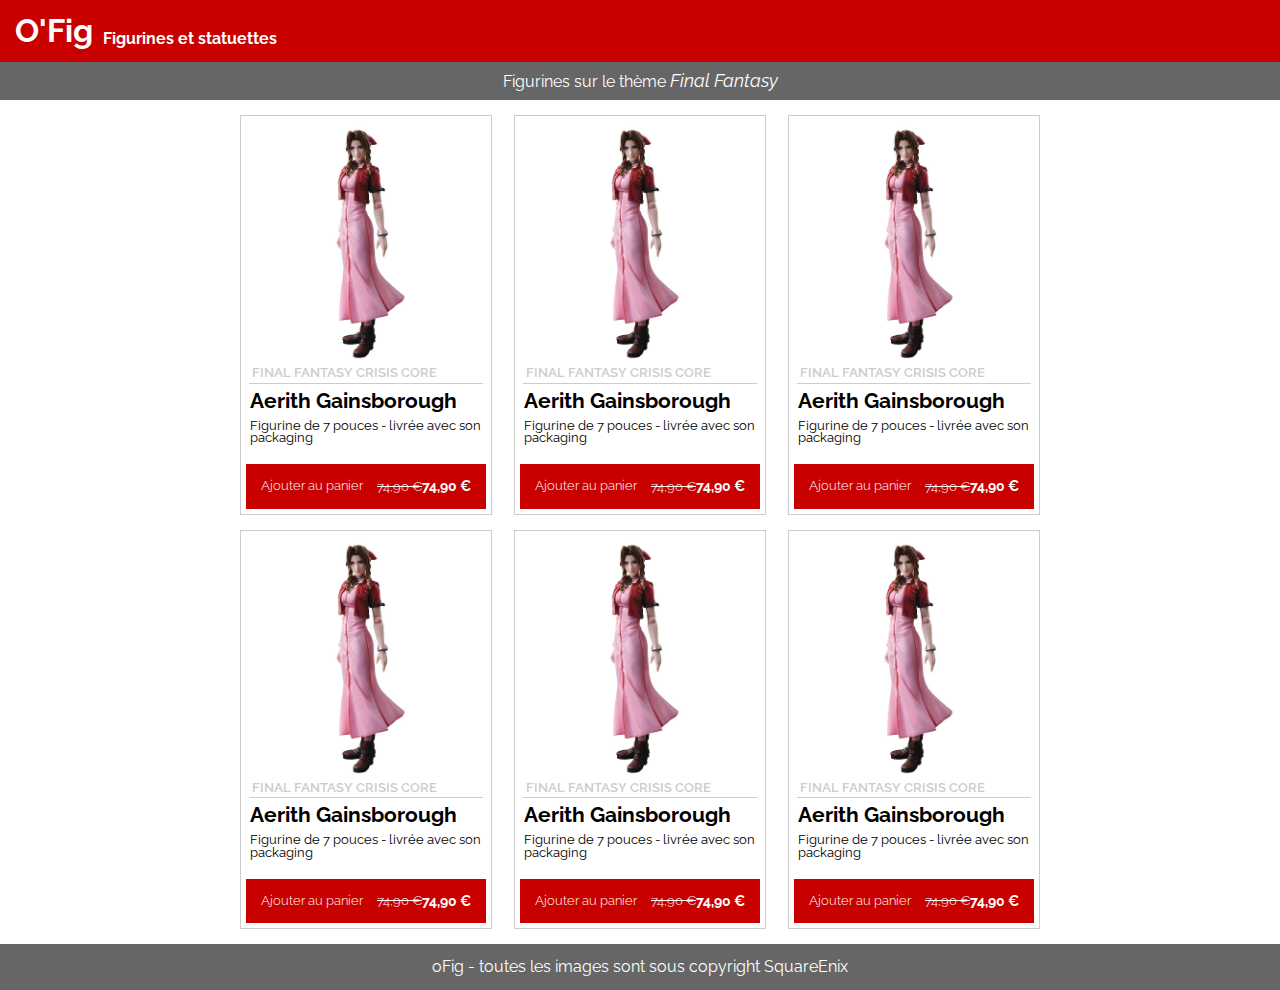
==== html/index.html @ c8d0622c "commit" ====
<!DOCTYPE html>
<html lang="en">
<head>
    <meta charset="UTF-8">
    <meta http-equiv="X-UA-Compatible" content="IE=edge">
    <meta name="viewport" content="width=device-width, initial-scale=1.0">
    <link rel="preconnect" href="https://fonts.googleapis.com">
    <link rel="preconnect" href="https://fonts.gstatic.com" crossorigin>
    <link href="https://fonts.googleapis.com/css2?family=Raleway:ital,wght@0,100;0,200;0,300;0,400;0,500;0,600;0,700;0,800;0,900;1,100;1,200;1,300;1,400;1,500;1,600;1,700;1,800;1,900&display=swap" rel="stylesheet">
    <link rel="stylesheet" href="../css/reset.css">
    <link rel="stylesheet" href="../css/styles.css">

    <title>Document</title>
</head>
<body>
    <header class="header">
        <div class="header__title-container">
            <h1 class="header__title">O'Fig</h1>
            <h2 class="header__subtitle">Figurines et statuettes</h2>
        </div>

        <div class="header__theme-container">
            <h2 class="header__theme-title">Figurines sur le thème <span class="header__theme-title-franchise">Final Fantasy</span> </h2>
        </div>
    </header>

    <main class="container product-list">
        <article class="product-list__item">
            <img src="../images/aerith.png" alt="Aerith Gainsborough" class="product-list__item-img">
            <h3 class="product-list__item-saga">Final Fantasy Crisis Core</h3>
            <h2 class="product-list__item-title">Aerith Gainsborough</h2>
            <p class="product-list__item-description">Figurine de 7 pouces - livrée avec son packaging</p>
            <a href="#" class="product-list__item-add-to-cart">
                <span class="product-list__item-add-to-cart-label">Ajouter au panier</span>
                <span class="product-list__item-price">
                    <span class="product-list__item-price-label--strike">74,90 €</span>
                    <span class="product-list__item-price-label">74,90 €</span>
                </span>
            </a>
        
        </article>

        <article class="product-list__item">
            <img src="../images/aerith.png" alt="Aerith Gainsborough" class="product-list__item-img">
            <h3 class="product-list__item-saga">Final Fantasy Crisis Core</h3>
            <h2 class="product-list__item-title">Aerith Gainsborough</h2>
            <p class="product-list__item-description">Figurine de 7 pouces - livrée avec son packaging</p>
            <a href="#" class="product-list__item-add-to-cart">
                <span class="product-list__item-add-to-cart-label">Ajouter au panier</span>
                <span class="product-list__item-price">
                    <span class="product-list__item-price-label--strike">74,90 €</span>
                    <span class="product-list__item-price-label">74,90 €</span>
                </span>
            </a>
        
        </article>

        <article class="product-list__item">
            <img src="../images/aerith.png" alt="Aerith Gainsborough" class="product-list__item-img">
            <h3 class="product-list__item-saga">Final Fantasy Crisis Core</h3>
            <h2 class="product-list__item-title">Aerith Gainsborough</h2>
            <p class="product-list__item-description">Figurine de 7 pouces - livrée avec son packaging</p>
            <a href="#" class="product-list__item-add-to-cart">
                <span class="product-list__item-add-to-cart-label">Ajouter au panier</span>
                <span class="product-list__item-price">
                    <span class="product-list__item-price-label--strike">74,90 €</span>
                    <span class="product-list__item-price-label">74,90 €</span>
                </span>
            </a>
        
        </article>

        <article class="product-list__item">
            <img src="../images/aerith.png" alt="Aerith Gainsborough" class="product-list__item-img">
            <h3 class="product-list__item-saga">Final Fantasy Crisis Core</h3>
            <h2 class="product-list__item-title">Aerith Gainsborough</h2>
            <p class="product-list__item-description">Figurine de 7 pouces - livrée avec son packaging</p>
            <a href="#" class="product-list__item-add-to-cart">
                <span class="product-list__item-add-to-cart-label">Ajouter au panier</span>
                <span class="product-list__item-price">
                    <span class="product-list__item-price-label--strike">74,90 €</span>
                    <span class="product-list__item-price-label">74,90 €</span>
                </span>
            </a>
        
        </article>

        <article class="product-list__item">
            <img src="../images/aerith.png" alt="Aerith Gainsborough" class="product-list__item-img">
            <h3 class="product-list__item-saga">Final Fantasy Crisis Core</h3>
            <h2 class="product-list__item-title">Aerith Gainsborough</h2>
            <p class="product-list__item-description">Figurine de 7 pouces - livrée avec son packaging</p>
            <a href="#" class="product-list__item-add-to-cart">
                <span class="product-list__item-add-to-cart-label">Ajouter au panier</span>
                <span class="product-list__item-price">
                    <span class="product-list__item-price-label--strike">74,90 €</span>
                    <span class="product-list__item-price-label">74,90 €</span>
                </span>
            </a>
        
        </article>

        <article class="product-list__item">
            <img src="../images/aerith.png" alt="Aerith Gainsborough" class="product-list__item-img">
            <h3 class="product-list__item-saga">Final Fantasy Crisis Core</h3>
            <h2 class="product-list__item-title">Aerith Gainsborough</h2>
            <p class="product-list__item-description">Figurine de 7 pouces - livrée avec son packaging</p>
            <a href="#" class="product-list__item-add-to-cart">
                <span class="product-list__item-add-to-cart-label">Ajouter au panier</span>
                <span class="product-list__item-price">
                    <span class="product-list__item-price-label--strike">74,90 €</span>
                    <span class="product-list__item-price-label">74,90 €</span>
                </span>
            </a>
        
        </article>

    </main>

    <footer class="footer">
        oFig - toutes les images sont sous copyright SquareEnix
    </footer>
</body>
</html>
---- css/styles.css ----
:root {
    --main-accent-color: #c80000;
    --main-gray-color: #666;
    --main-lightgray-color: #ccc;
}

body {
    font-family: 'Raleway', sans-serif;
}

/* Header  */

.header {
    color: #fff;
}

.header__title-container {
    background-color: var(--main-accent-color);
    padding: 15px;

    display: flex;
    align-items: flex-end;
}

.header__title {
    font-weight: bold;
    font-size: 2rem;
} 

.header__subtitle {
    margin-left: 10px;
    font-weight: bold;
}

.header__theme-container {
    background-color: var(--main-gray-color);
    padding: 10px;
    display: flex;
    justify-content: center;
}

.header__theme-title-franchise {
    font-style: italic;
    font-size: 1.1rem;
}

/* Main index  */

.container {
    width: 800px;
    margin: 15px auto;
}

.product-list {
    display: flex;
    flex-wrap: wrap;
    justify-content: space-between;
    row-gap: 15px;
    column-gap: 0px;
    /* gap: 10px; */
}

.product-list__item {
    display: flex;
    flex-direction: column;
    width: 30%;
    border: 1px solid var(--main-lightgray-color);
    padding: 5px;
} 

.product-list__item-img {
    width: 100%;
}

.product-list__item-saga {
    color: var(--main-lightgray-color);
    font-weight:600;
    font-size: 0.8rem;
    text-transform: uppercase;
    border-bottom: 1px solid var(--main-lightgray-color);
    padding: 3px;
    margin: 3px;
}

.product-list__item-title {
    font-weight: bold;
    font-size: 1.3rem;
    margin: 4px;
}

.product-list__item-description {
    font-size: 0.8rem;
    margin: 4px;
}

.product-list__item-add-to-cart {
    background-color: var(--main-accent-color);
    color: #fff;
    text-decoration: none;
    padding: 15px;
    display: flex;
    justify-content: space-between;
    margin-top: 15px;
    align-items: center;
}

.product-list__item-add-to-cart-label {
    font-size: 0.8rem;
    font-weight:300;
}

.product-list__item-price {
    display:flex;
    align-items: flex-end;
}

.product-list__item-price-label {
    font-size: 0.9rem;
    font-weight: bold;
}

.product-list__item-price-label--strike {
    font-weight:300;
    font-size: 0.8rem;
    text-decoration:line-through;
}

/* Main cart.html */

.cart-main {
    height: 80vh;
    width: 75%;
    margin: 15px auto;
}

.cart-main__promo-aside {
    position: fixed;
    writing-mode: vertical-lr;
    text-orientation: upright;
    background-color: var(--main-accent-color);
    border-radius: 0 10px 10px 0;
    color: white;
    padding: 10px 5px;
    font-weight: bold;
    left: 0;
}

.cart-main__form {
    display: flex;
    flex-direction: column;
    gap: 20px;
}

.form__delivery-options {
    display: flex;
    flex-direction: column;
    padding: 10px 10px 30px 10px;
    margin: 10px 0;
    border-bottom: 1px solid #ccbcbc;
    gap: 32px;
}

.delivery-options__title {
    font-size: 1.5rem;
    font-weight: 600;
}

.delivery-options__inputs {
    display: flex;
    justify-content: space-between;
    gap: 100px;
}

.inputs__left, .inputs__right {
    display: flex;
    flex-direction: column;
    gap: 25px;
}

.inputs__fieldset {
    line-height: 1.3;
}

.inputs__fieldset-legends {
    font-size: 1.2rem;
    font-weight: 700;
    color: grey;
    margin-bottom: 17px;
}

.fieldset__row-input {
    display: flex;
    align-items: baseline;
    gap: 8px;
}

.row-input__choice-inputs {

}

.fieldset__row-input {

}

.row-input__choice-inputs {

}

.row-input__label {

}

.inputs__fieldset {

}


.fieldset__row-input {

}

.row-input__choice-inputs {

}

.row-input__label {

}

.fieldset__row-input {

}

.row-input__choice-inputs {

}

.row-input__choice-inputs {

}

.row-input__label {

}

.inputs__right {

}

.inputs__fieldset {

}


.fieldset__column-input {

}

.column-input_label {

}

.column-input_text-input {

}

.fieldset__column-input {
    display: flex;
    flex-direction: column;
}

.column-input_label {

}

.column-input_text-input {

}

.fieldset__column-input {

}

.column-input_label {

}

.column-input_text-input {

}

.inputs__fieldset {

}



.fieldset__column-input {

}

.column-input_label {

}

.column-input_text-input {

}


.form__total-amount {

}

.total-amount__label {

}

.total-amount__price {

}

.form__buttons-container {

}

.buttons-container__button {

}

.buttons-container__button--regular {

}

.buttons-container__button--submit {

}



.footer {
    background-color: var(--main-gray-color);
    padding: 15px;
    color: #fff;
    display: flex;
    justify-content: center;
}
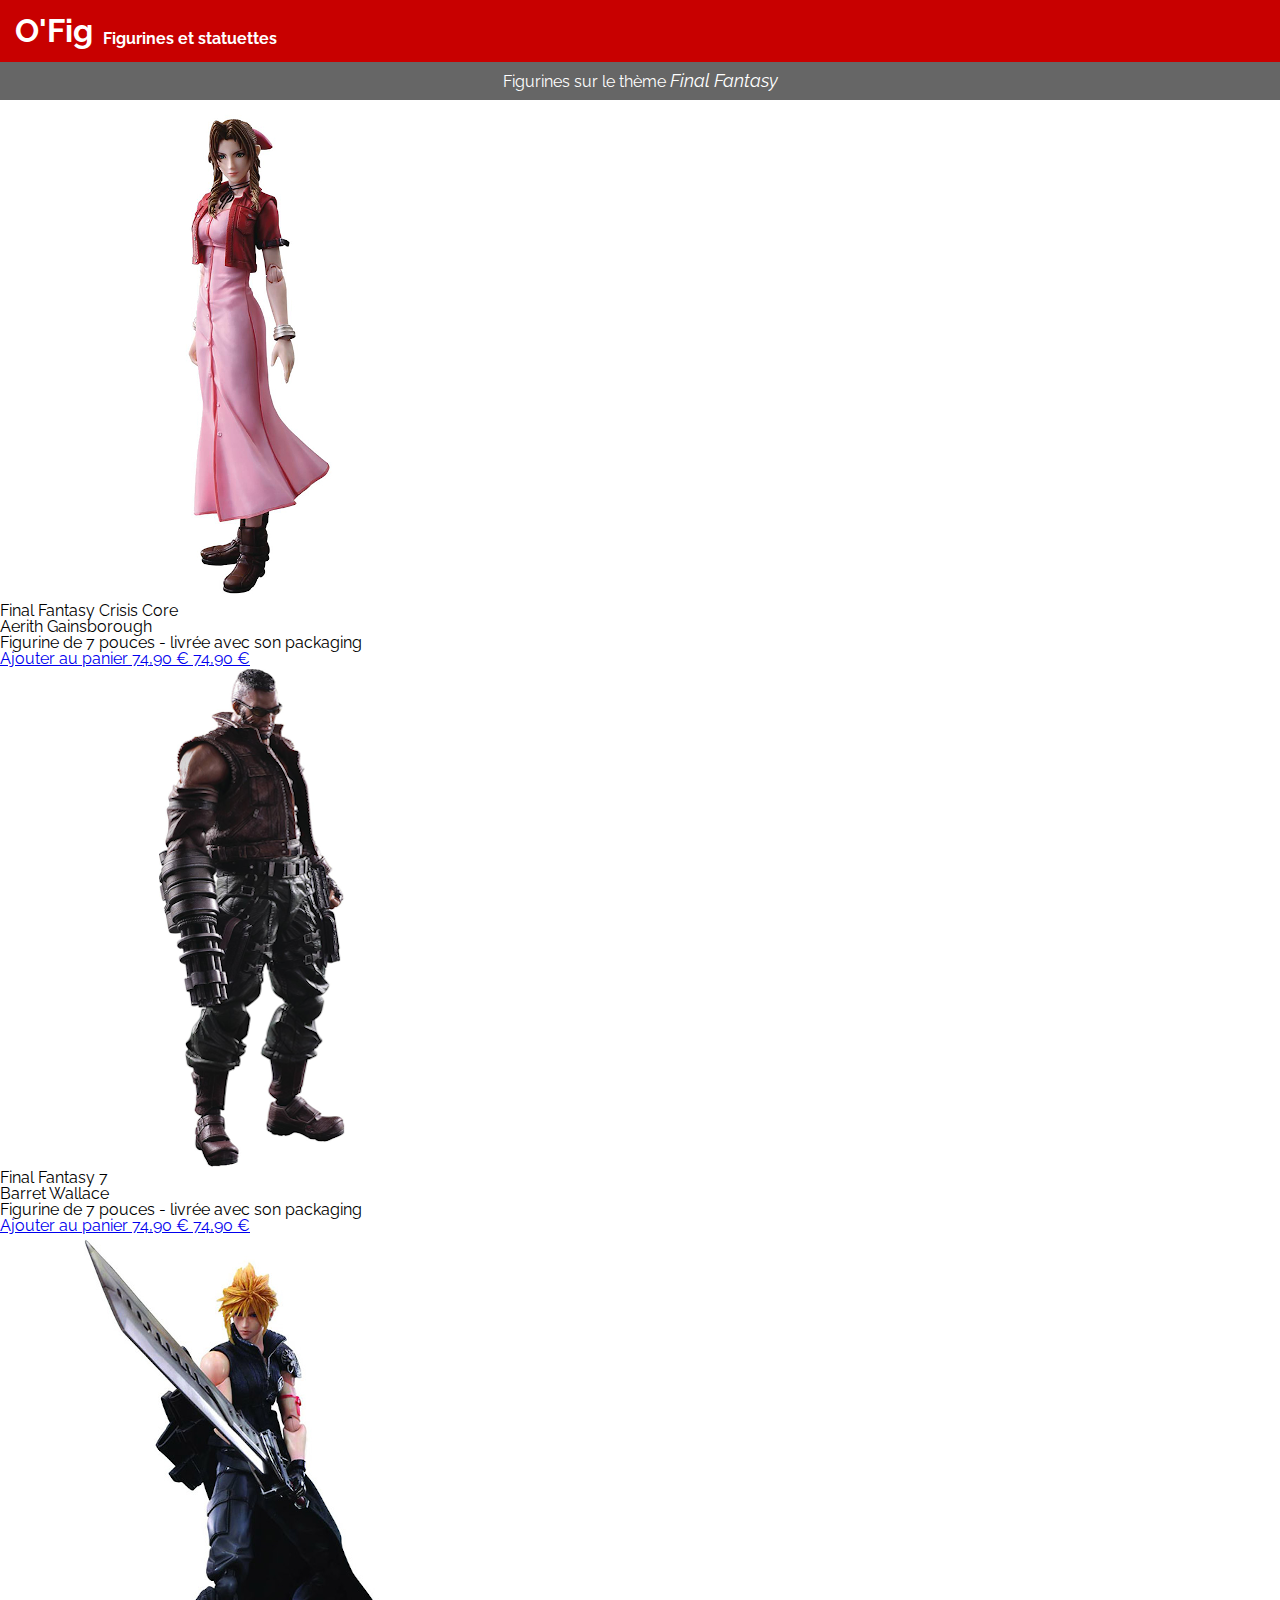
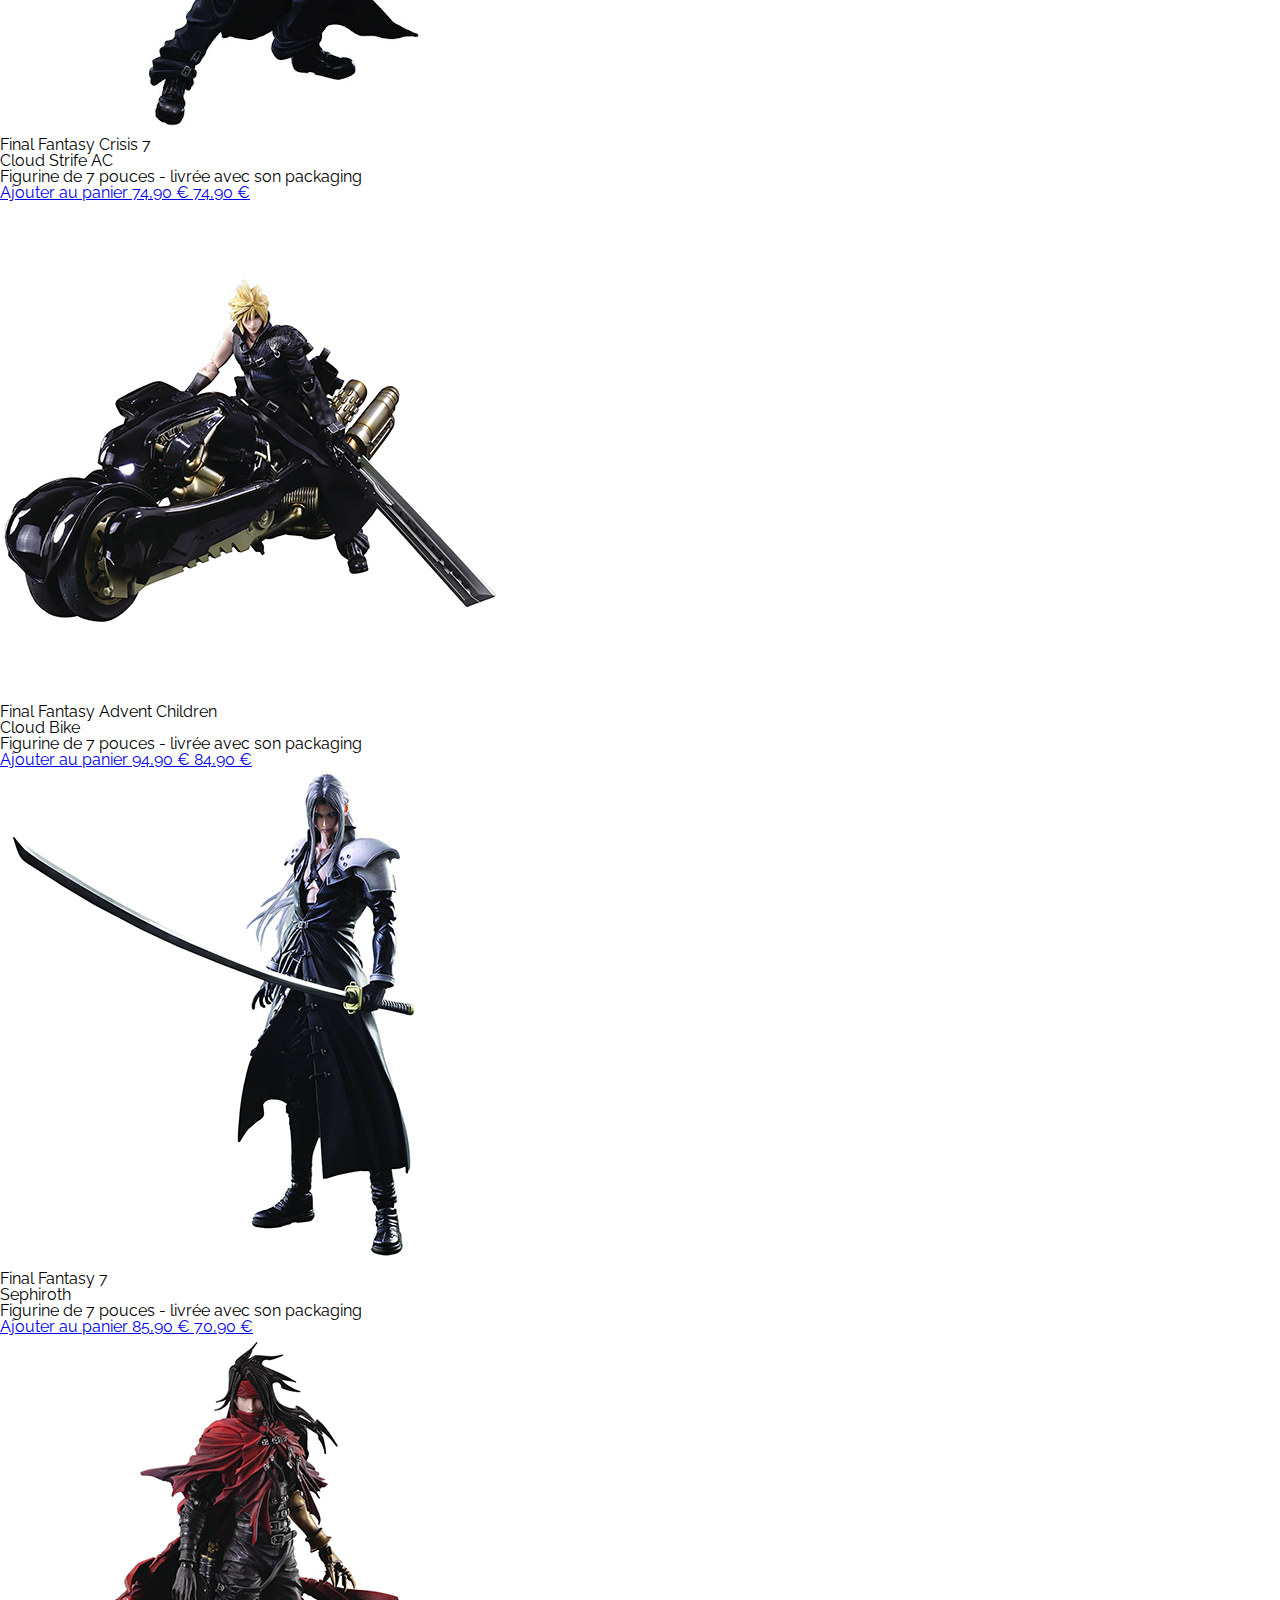
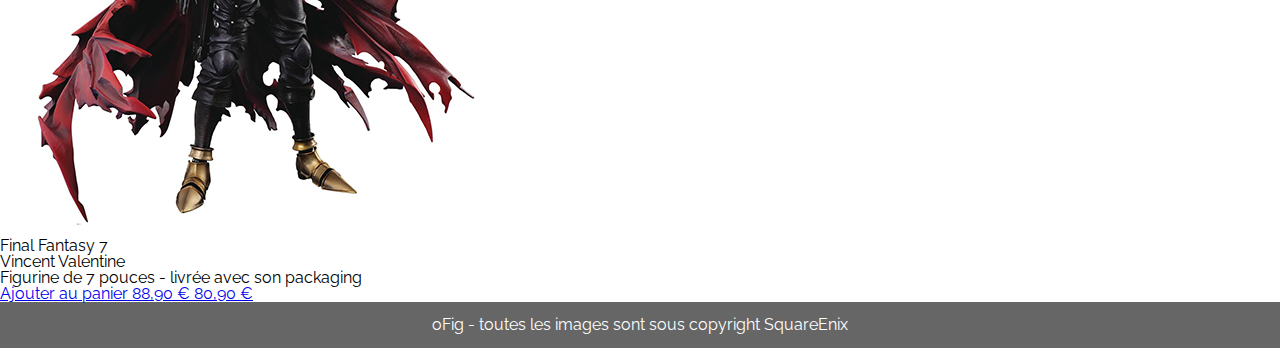
==== commit aa854dd6: "responsive fix" ====
--- a/html/index.html
+++ b/html/index.html
@@ -41,9 +41,9 @@
         </article>
 
         <article class="product-list__item">
-            <img src="../images/aerith.png" alt="Aerith Gainsborough" class="product-list__item-img">
-            <h3 class="product-list__item-saga">Final Fantasy Crisis Core</h3>
-            <h2 class="product-list__item-title">Aerith Gainsborough</h2>
+            <img src="../images/barret.png" alt="Barret Wallace" class="product-list__item-img">
+            <h3 class="product-list__item-saga">Final Fantasy 7</h3>
+            <h2 class="product-list__item-title">Barret Wallace</h2>
             <p class="product-list__item-description">Figurine de 7 pouces - livrée avec son packaging</p>
             <a href="#" class="product-list__item-add-to-cart">
                 <span class="product-list__item-add-to-cart-label">Ajouter au panier</span>
@@ -56,9 +56,9 @@
         </article>
 
         <article class="product-list__item">
-            <img src="../images/aerith.png" alt="Aerith Gainsborough" class="product-list__item-img">
-            <h3 class="product-list__item-saga">Final Fantasy Crisis Core</h3>
-            <h2 class="product-list__item-title">Aerith Gainsborough</h2>
+            <img src="../images/cloud-ac.png" alt="Cloud Strife" class="product-list__item-img">
+            <h3 class="product-list__item-saga">Final Fantasy Crisis 7</h3>
+            <h2 class="product-list__item-title">Cloud Strife AC</h2>
             <p class="product-list__item-description">Figurine de 7 pouces - livrée avec son packaging</p>
             <a href="#" class="product-list__item-add-to-cart">
                 <span class="product-list__item-add-to-cart-label">Ajouter au panier</span>
@@ -71,45 +71,45 @@
         </article>
 
         <article class="product-list__item">
-            <img src="../images/aerith.png" alt="Aerith Gainsborough" class="product-list__item-img">
-            <h3 class="product-list__item-saga">Final Fantasy Crisis Core</h3>
-            <h2 class="product-list__item-title">Aerith Gainsborough</h2>
+            <img src="../images/cloud-bike.png" alt="Cloud-Bike" class="product-list__item-img">
+            <h3 class="product-list__item-saga">Final Fantasy Advent Children</h3>
+            <h2 class="product-list__item-title">Cloud Bike</h2>
             <p class="product-list__item-description">Figurine de 7 pouces - livrée avec son packaging</p>
             <a href="#" class="product-list__item-add-to-cart">
                 <span class="product-list__item-add-to-cart-label">Ajouter au panier</span>
                 <span class="product-list__item-price">
-                    <span class="product-list__item-price-label--strike">74,90 €</span>
-                    <span class="product-list__item-price-label">74,90 €</span>
+                    <span class="product-list__item-price-label--strike">94,90 €</span>
+                    <span class="product-list__item-price-label">84,90 €</span>
                 </span>
             </a>
         
         </article>
 
         <article class="product-list__item">
-            <img src="../images/aerith.png" alt="Aerith Gainsborough" class="product-list__item-img">
-            <h3 class="product-list__item-saga">Final Fantasy Crisis Core</h3>
-            <h2 class="product-list__item-title">Aerith Gainsborough</h2>
+            <img src="../images/sephiroth.png" alt="Sephiroth" class="product-list__item-img">
+            <h3 class="product-list__item-saga">Final Fantasy 7</h3>
+            <h2 class="product-list__item-title">Sephiroth</h2>
             <p class="product-list__item-description">Figurine de 7 pouces - livrée avec son packaging</p>
             <a href="#" class="product-list__item-add-to-cart">
                 <span class="product-list__item-add-to-cart-label">Ajouter au panier</span>
                 <span class="product-list__item-price">
-                    <span class="product-list__item-price-label--strike">74,90 €</span>
-                    <span class="product-list__item-price-label">74,90 €</span>
+                    <span class="product-list__item-price-label--strike">85,90 €</span>
+                    <span class="product-list__item-price-label">70,90 €</span>
                 </span>
             </a>
         
         </article>
 
         <article class="product-list__item">
-            <img src="../images/aerith.png" alt="Aerith Gainsborough" class="product-list__item-img">
-            <h3 class="product-list__item-saga">Final Fantasy Crisis Core</h3>
-            <h2 class="product-list__item-title">Aerith Gainsborough</h2>
+            <img src="../images/vincent.png" alt="Vincent Valentine" class="product-list__item-img">
+            <h3 class="product-list__item-saga">Final Fantasy 7</h3>
+            <h2 class="product-list__item-title">Vincent Valentine</h2>
             <p class="product-list__item-description">Figurine de 7 pouces - livrée avec son packaging</p>
             <a href="#" class="product-list__item-add-to-cart">
                 <span class="product-list__item-add-to-cart-label">Ajouter au panier</span>
                 <span class="product-list__item-price">
-                    <span class="product-list__item-price-label--strike">74,90 €</span>
-                    <span class="product-list__item-price-label">74,90 €</span>
+                    <span class="product-list__item-price-label--strike">88,90 €</span>
+                    <span class="product-list__item-price-label">80,90 €</span>
                 </span>
             </a>
         
--- a/css/styles.css
+++ b/css/styles.css
@@ -6,9 +6,9 @@
 
 body {
     font-family: 'Raleway', sans-serif;
+    margin: 0;
+    padding: 0;
 }
-
-/* Header  */
 
 .header {
     color: #fff;
@@ -17,7 +17,6 @@
 .header__title-container {
     background-color: var(--main-accent-color);
     padding: 15px;
-
     display: flex;
     align-items: flex-end;
 }
@@ -25,6 +24,7 @@
 .header__title {
     font-weight: bold;
     font-size: 2rem;
+    margin: 0;
 } 
 
 .header__subtitle {
@@ -44,105 +44,23 @@
     font-size: 1.1rem;
 }
 
-/* Main index  */
-
-.container {
-    width: 800px;
-    margin: 15px auto;
-}
-
-.product-list {
-    display: flex;
-    flex-wrap: wrap;
-    justify-content: space-between;
-    row-gap: 15px;
-    column-gap: 0px;
-    /* gap: 10px; */
-}
-
-.product-list__item {
-    display: flex;
-    flex-direction: column;
-    width: 30%;
-    border: 1px solid var(--main-lightgray-color);
-    padding: 5px;
-} 
-
-.product-list__item-img {
-    width: 100%;
-}
-
-.product-list__item-saga {
-    color: var(--main-lightgray-color);
-    font-weight:600;
-    font-size: 0.8rem;
-    text-transform: uppercase;
-    border-bottom: 1px solid var(--main-lightgray-color);
-    padding: 3px;
-    margin: 3px;
-}
-
-.product-list__item-title {
-    font-weight: bold;
-    font-size: 1.3rem;
-    margin: 4px;
-}
-
-.product-list__item-description {
-    font-size: 0.8rem;
-    margin: 4px;
-}
-
-.product-list__item-add-to-cart {
-    background-color: var(--main-accent-color);
-    color: #fff;
-    text-decoration: none;
-    padding: 15px;
-    display: flex;
-    justify-content: space-between;
-    margin-top: 15px;
-    align-items: center;
-}
-
-.product-list__item-add-to-cart-label {
-    font-size: 0.8rem;
-    font-weight:300;
-}
-
-.product-list__item-price {
-    display:flex;
-    align-items: flex-end;
-}
-
-.product-list__item-price-label {
-    font-size: 0.9rem;
-    font-weight: bold;
-}
-
-.product-list__item-price-label--strike {
-    font-weight:300;
-    font-size: 0.8rem;
-    text-decoration:line-through;
-}
-
-/* Main cart.html */
-
 .cart-main {
-    height: 80vh;
     width: 75%;
     margin: 15px auto;
 }
-
 .cart-main__promo-aside {
     position: fixed;
-    writing-mode: vertical-lr;
-    text-orientation: upright;
+    top: 10rem;
+    left: 0;
+    writing-mode: vertical-rl;
+    text-orientation: mixed;
     background-color: var(--main-accent-color);
     border-radius: 0 10px 10px 0;
     color: white;
-    padding: 10px 5px;
+    padding: 15px 10px; 
     font-weight: bold;
-    left: 0;
+    max-height: 100vh;
+    overflow-y: auto; 
 }
 
 .cart-main__form {
@@ -152,29 +70,15 @@
 }
 
 .form__delivery-options {
+    padding: 10px;
+    border-bottom: 1px solid #ccbcbc;
+}
+
+.inputs__left,
+.inputs__right {
     display: flex;
     flex-direction: column;
-    padding: 10px 10px 30px 10px;
-    margin: 10px 0;
-    border-bottom: 1px solid #ccbcbc;
-    gap: 32px;
-}
-
-.delivery-options__title {
-    font-size: 1.5rem;
-    font-weight: 600;
-}
-
-.delivery-options__inputs {
-    display: flex;
-    justify-content: space-between;
-    gap: 100px;
-}
-
-.inputs__left, .inputs__right {
-    display: flex;
-    flex-direction: column;
-    gap: 25px;
+    gap: 20px;
 }
 
 .inputs__fieldset {
@@ -194,154 +98,54 @@
     gap: 8px;
 }
 
-.row-input__choice-inputs {
+.row-input__choice-inputs {}
 
-}
-
-.fieldset__row-input {
-
-}
-
-.row-input__choice-inputs {
-
-}
-
-.row-input__label {
-
-}
-
-.inputs__fieldset {
-
-}
-
-
-.fieldset__row-input {
-
-}
-
-.row-input__choice-inputs {
-
-}
-
-.row-input__label {
-
-}
-
-.fieldset__row-input {
-
-}
-
-.row-input__choice-inputs {
-
-}
-
-.row-input__choice-inputs {
-
-}
-
-.row-input__label {
-
-}
-
-.inputs__right {
-
-}
-
-.inputs__fieldset {
-
-}
-
-
-.fieldset__column-input {
-
-}
-
-.column-input_label {
-
-}
-
-.column-input_text-input {
-
-}
+.row-input__label {}
 
 .fieldset__column-input {
     display: flex;
     flex-direction: column;
 }
 
-.column-input_label {
+.column-input_label {}
 
-}
+.column-input_text-input {}
 
-.column-input_text-input {
+.form__total-amount {}
 
-}
+.total-amount__label {}
 
-.fieldset__column-input {
+.total-amount__price {}
 
-}
+.form__buttons-container {}
 
-.column-input_label {
+.buttons-container__button {}
 
-}
+.buttons-container__button--regular {}
 
-.column-input_text-input {
-
-}
-
-.inputs__fieldset {
-
-}
-
-
-
-.fieldset__column-input {
-
-}
-
-.column-input_label {
-
-}
-
-.column-input_text-input {
-
-}
-
-
-.form__total-amount {
-
-}
-
-.total-amount__label {
-
-}
-
-.total-amount__price {
-
-}
-
-.form__buttons-container {
-
-}
-
-.buttons-container__button {
-
-}
-
-.buttons-container__button--regular {
-
-}
-
-.buttons-container__button--submit {
-
-}
-
-
+.buttons-container__button--submit {}
 
 .footer {
     background-color: var(--main-gray-color);
     padding: 15px;
     color: #fff;
-    display: flex;
-    justify-content: center;
-}+    text-align: center;
+}
+
+/* Responsive styles */
+@media only screen and (max-width: 768px) {
+    .cart-main {
+        width: 90%;
+    }
+
+    .inputs__left,
+    .inputs__right {
+        gap: 15px;
+    }
+
+    .fieldset__column-input,
+    .fieldset__row-input {
+        width: 100%;
+    }
+}
+
